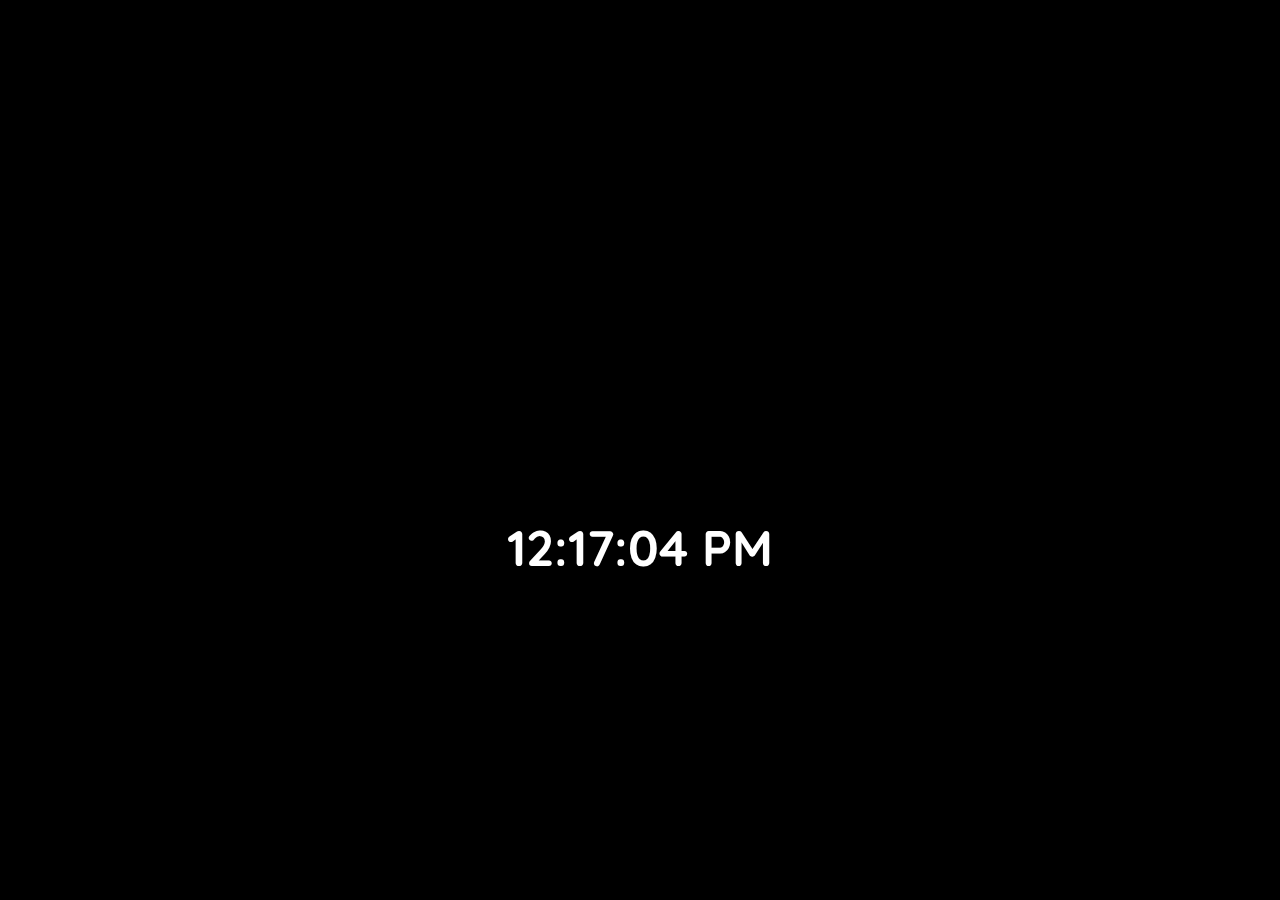
==== BirthdayProject-master/index.html @ f31d934d "birthday project" ====
<!DOCTYPE html>
<html lang="en">
<head>
    <meta charset="UTF-8">
    <title>Happy Birthday</title>
</head>
<body>
<link href="css/main.css" rel="stylesheet">
    <!-- setup our canvas element -->
<canvas id="canvas" style="width:100px;height:300px">Canvas is not supported in your browser.</canvas>
<link href="https://fonts.googleapis.com/css?family=Quicksand&display=swap" rel="stylesheet">
<h1>
    <time id="time" style="">12:17:04 PM</time>
</h1>
<h1>
    <span id="birthday" style="display: none;margin-top: -50px;">Happy b'day Shinu</span>
</h1>
<div id="images1" style="margin-top: 0px; display: none">
    <img src="images/cake.jpg" alt="shinu pic" style="width:300px;height:150px;">
</div>
<div id="images2" style="margin-top: 0px; display: none">
    <img src="images/pic2.jpg" alt="shinu pic" style="width:300px;height:150px;">
    <img src="images/pic3.jpg" alt="shinu pic" style="width:300px;height:150px;">
    <img src="images/pic4.jpg" alt="shinu pic" style="width:300px;height:150px;">
</div>
<div id="images3" style="display: none">
    <img src="images/pic7.jpg" alt="shinu pic" style="width:300px;height:150px;">
    <img src="images/pic5.jpg" alt="shinu pic" style="width:300px;height:150px;">
    <img src="images/pic6.jpg" alt="shinu pic" style="width:300px;height:150px;">
    <img src="images/pic8.jpg" alt="shinu pic" style="width:300px;height:150px;">
     <img src="images/pic1.jpg" alt="shinu pic" style="width:300px;height:150px;">
</div>
<h1>
    <div id="text" style="display: none;">Always Keep on Smiling :) <br>
        May all your dreams come true !!!</div>
</h1>

<script language="JavaScript" type="text/javascript" src="js/main.js"></script>
</body>


</html>
---- BirthdayProject-master/css/main.css ----
body {
    font-family: 'Quicksand', sans-serif;
    display: flex;
    flex-direction: column;
    align-items: center;
    justify-content: center;
    text-align: center;
    height: 100vh;
    background-color: black;
    color: white;
}
#time{
    font-size: 50px;
}


/* basic styles for black background and crosshair cursor */
body {
	background: #000;
	margin: -100px;
}

canvas {
	cursor: crosshair;
	display: block;
	margin-left: 20px;
	margin-top: -20px;
}

/* basic styles for black background and crosshair cursor */
body {
    background: #000;
    margin: 0;
}

canvas {
    cursor: crosshair;
    display: block;
}
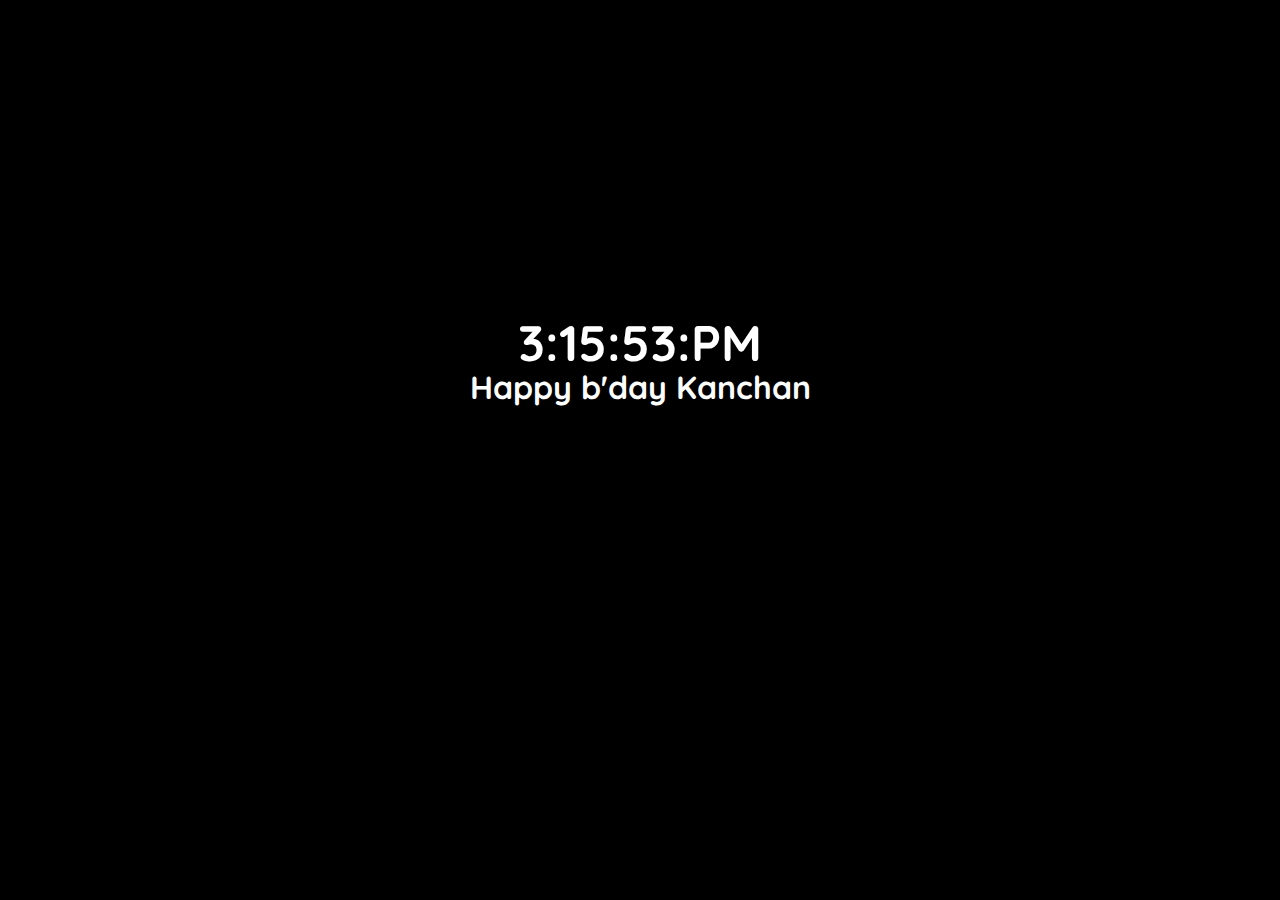
==== commit a354890f: "Update index.html" ====
--- a/BirthdayProject-master/index.html
+++ b/BirthdayProject-master/index.html
@@ -1,42 +1,41 @@
-<!DOCTYPE html>
-<html lang="en">
-<head>
-    <meta charset="UTF-8">
-    <title>Happy Birthday</title>
-</head>
-<body>
-<link href="css/main.css" rel="stylesheet">
-    <!-- setup our canvas element -->
-<canvas id="canvas" style="width:100px;height:300px">Canvas is not supported in your browser.</canvas>
-<link href="https://fonts.googleapis.com/css?family=Quicksand&display=swap" rel="stylesheet">
-<h1>
-    <time id="time" style="">12:17:04 PM</time>
-</h1>
-<h1>
-    <span id="birthday" style="display: none;margin-top: -50px;">Happy b'day Shinu</span>
-</h1>
-<div id="images1" style="margin-top: 0px; display: none">
-    <img src="images/cake.jpg" alt="shinu pic" style="width:300px;height:150px;">
-</div>
-<div id="images2" style="margin-top: 0px; display: none">
-    <img src="images/pic2.jpg" alt="shinu pic" style="width:300px;height:150px;">
-    <img src="images/pic3.jpg" alt="shinu pic" style="width:300px;height:150px;">
-    <img src="images/pic4.jpg" alt="shinu pic" style="width:300px;height:150px;">
-</div>
-<div id="images3" style="display: none">
-    <img src="images/pic7.jpg" alt="shinu pic" style="width:300px;height:150px;">
-    <img src="images/pic5.jpg" alt="shinu pic" style="width:300px;height:150px;">
-    <img src="images/pic6.jpg" alt="shinu pic" style="width:300px;height:150px;">
-    <img src="images/pic8.jpg" alt="shinu pic" style="width:300px;height:150px;">
-     <img src="images/pic1.jpg" alt="shinu pic" style="width:300px;height:150px;">
-</div>
-<h1>
-    <div id="text" style="display: none;">Always Keep on Smiling :) <br>
-        May all your dreams come true !!!</div>
-</h1>
-
-<script language="JavaScript" type="text/javascript" src="js/main.js"></script>
-</body>
-
-
-</html>
+<!DOCTYPE html>
+<html lang="en">
+<head>
+    <meta charset="UTF-8">
+    <title>Happy day</title>
+</head>
+<body>
+<link href="css/main.css" rel="stylesheet">
+<link href="https://fonts.googleapis.com/css?family=Quicksand&display=swap" rel="stylesheet">
+<h1>
+    <time id="time" style="">12:17:04 PM</time>
+</h1>
+<h1>
+    <span id="birthday" style="display: none;margin-top: -50px;">Happy b'day Kanchan</span>
+</h1>
+<canvas id="canvas">Canvas is not supported in your browser.</canvas>
+<div id="images1" style="margin-top: 0px; display: none">
+    <img src="images\cake.jpg" alt="Img" style="width:600px;height:200px;">
+</div>
+<div id="images2" style="margin-top: 0px; display: none">
+    <img src="images\pic4.jpg" alt="Img" style="width:300px;height:200px;">
+    <img src="images\pic3.jpg" alt="Img" style="width:300px;height:200px;">
+    <img src="images\pic2.jpg" alt="Img" style="width:300px;height:200px;">
+</div>
+<div id="images3" style="display: none">
+    <img src="images\pic5.jpg" alt="Img" style="width:300px;height:200px;">
+    <img src="images\pic6.jpg" alt="Img" style="width:300px;height:200px;">
+    <img src="images\pic7.jpg" alt="Img" style="width:300px;height:200px;">
+    <img src="images\pic1.jpg" alt="Img" style="width:300px;height:200px;">
+</div>
+<h1>
+    <div id="text" style="display: none;">Always Keep on Smiling :) <br>
+        May all your dreams come true !!!</div>
+</h1>
+<!-- setup our canvas element -->
+
+<script language="JavaScript" type="text/javascript" src="main.js"></script>
+</body>
+
+
+</html>
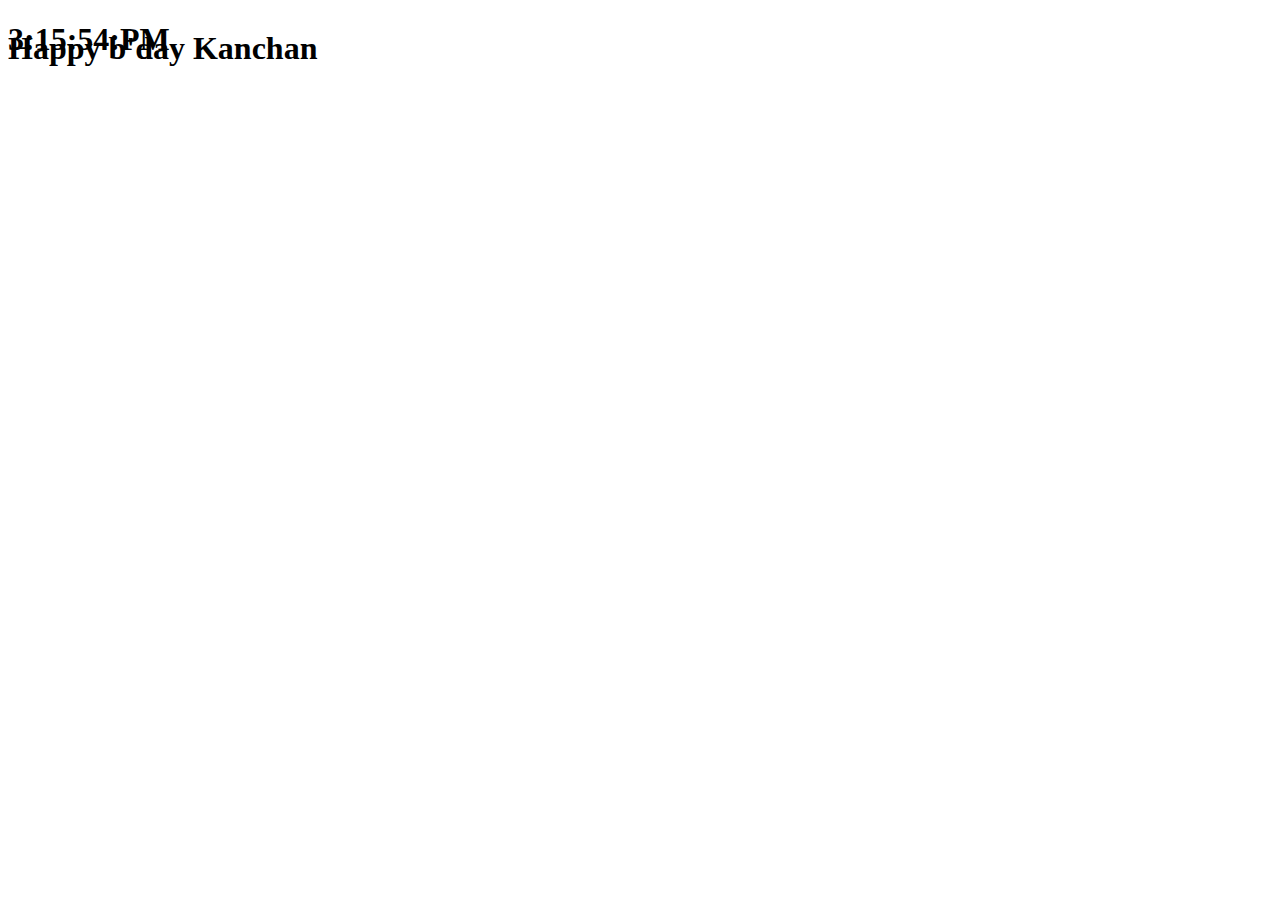
==== commit 4cd616fe: "Update index.html" ====
--- a/BirthdayProject-master/index.html
+++ b/BirthdayProject-master/index.html
@@ -5,7 +5,7 @@
     <title>Happy day</title>
 </head>
 <body>
-<link href="css/main.css" rel="stylesheet">
+<link href="main.css" rel="stylesheet">
 <link href="https://fonts.googleapis.com/css?family=Quicksand&display=swap" rel="stylesheet">
 <h1>
     <time id="time" style="">12:17:04 PM</time>
